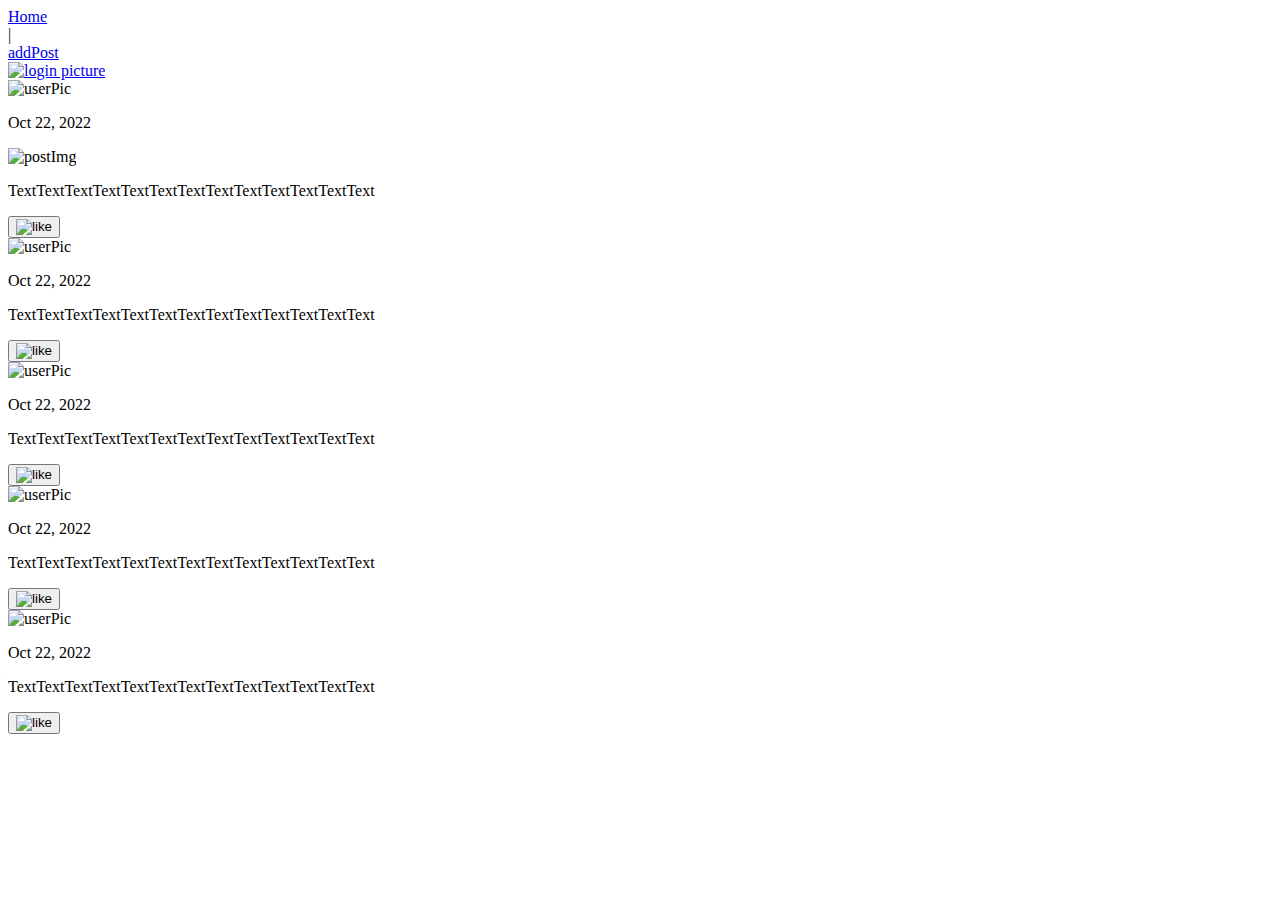
==== FirstTask/index.html @ 14bafd72 "initial html no styling" ====
<!DOCTYPE html>
<html lang="en">
<head>
    <meta charset="UTF-8">
    <title>postsTab</title>
</head>
<body>
    <div id="navBar">
        <div id="home|addPost-Bar">
            <a href="index.html" id="homeNavBarLink">Home</a>
            <div id="linksNavBarSeparator">|</div>
            <a href="addPost.html" id="addPostNavBarLink">addPost</a>
        </div>
        <a href="login.html">
            <img alt="login picture" src="relatedFiles/loginPic.png">
        </a>
    </div>
    <div id="postsFeed">

        <div class="post">
            <div class="postUpperBar">
                <img alt="userPic" src="relatedFiles/loginPic.png"/>
                <p>Oct 22, 2022</p>
            </div>
            <div class="postBody">
                <img alt="postImg" class="postImg" src="relatedFiles/tartu-old-city.jpg"/>
                <p class="postText">TextTextTextTextTextTextTextTextTextTextTextTextText</p>
            </div>
            <button onclick="console.log('heh')" class="likeButton">
                <img class="likeButtonImage" alt="like" src="relatedFiles/likeButton.png"/>
            </button>
        </div>

        <div class="post">
            <div class="postUpperBar">
                <img alt="userPic" src="relatedFiles/loginPic.png"/>
                <p>Oct 22, 2022</p>
            </div>
            <div class="postBody">
                <p class="postText">TextTextTextTextTextTextTextTextTextTextTextTextText</p>
            </div>
            <button onclick="console.log('heh')" class="likeButton">
                <img class="likeButtonImage" alt="like" src="relatedFiles/likeButton.png"/>
            </button>
        </div>

        <div class="post">
            <div class="postUpperBar">
                <img alt="userPic" src="relatedFiles/loginPic.png"/>
                <p>Oct 22, 2022</p>
            </div>
            <div class="postBody">
                <p class="postText">TextTextTextTextTextTextTextTextTextTextTextTextText</p>
            </div>
            <button onclick="console.log('heh')" class="likeButton">
                <img class="likeButtonImage" alt="like" src="relatedFiles/likeButton.png"/>
            </button>
        </div>

        <div class="post">
            <div class="postUpperBar">
                <img alt="userPic" src="relatedFiles/loginPic.png"/>
                <p>Oct 22, 2022</p>
            </div>
            <div class="postBody">
                <p class="postText">TextTextTextTextTextTextTextTextTextTextTextTextText</p>
            </div>
            <button onclick="console.log('heh')" class="likeButton">
                <img class="likeButtonImage" alt="like" src="relatedFiles/likeButton.png"/>
            </button>
        </div>

        <div class="post">
            <div class="postUpperBar">
                <img alt="userPic" src="relatedFiles/loginPic.png"/>
                <p>Oct 22, 2022</p>
            </div>
            <div class="postBody">
                <p class="postText">TextTextTextTextTextTextTextTextTextTextTextTextText</p>
            </div>
            <button onclick="console.log('like clicked')" class="likeButton">
                <img class="likeButtonImage" alt="like" src="relatedFiles/likeButton.png"/>
            </button>
        </div>

    </div>
    <div id="footer"></div>
</body>
</html>
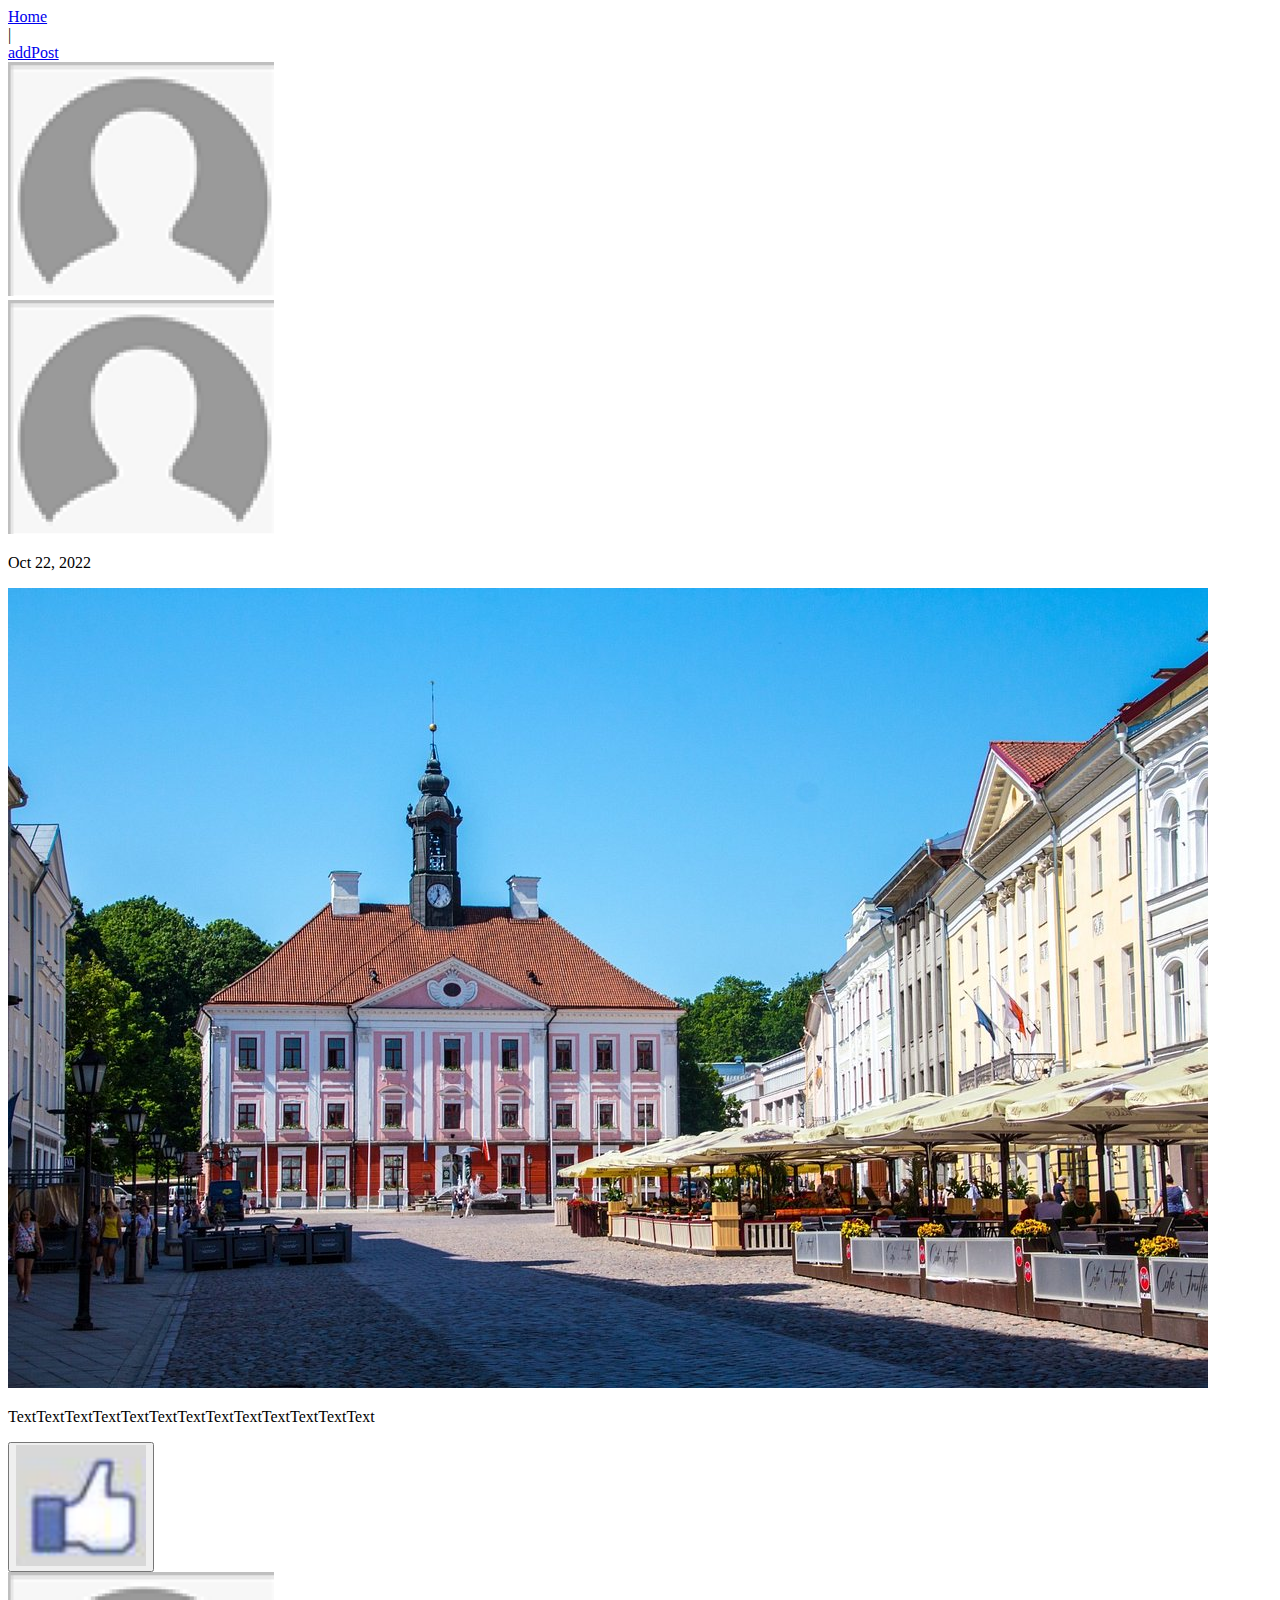
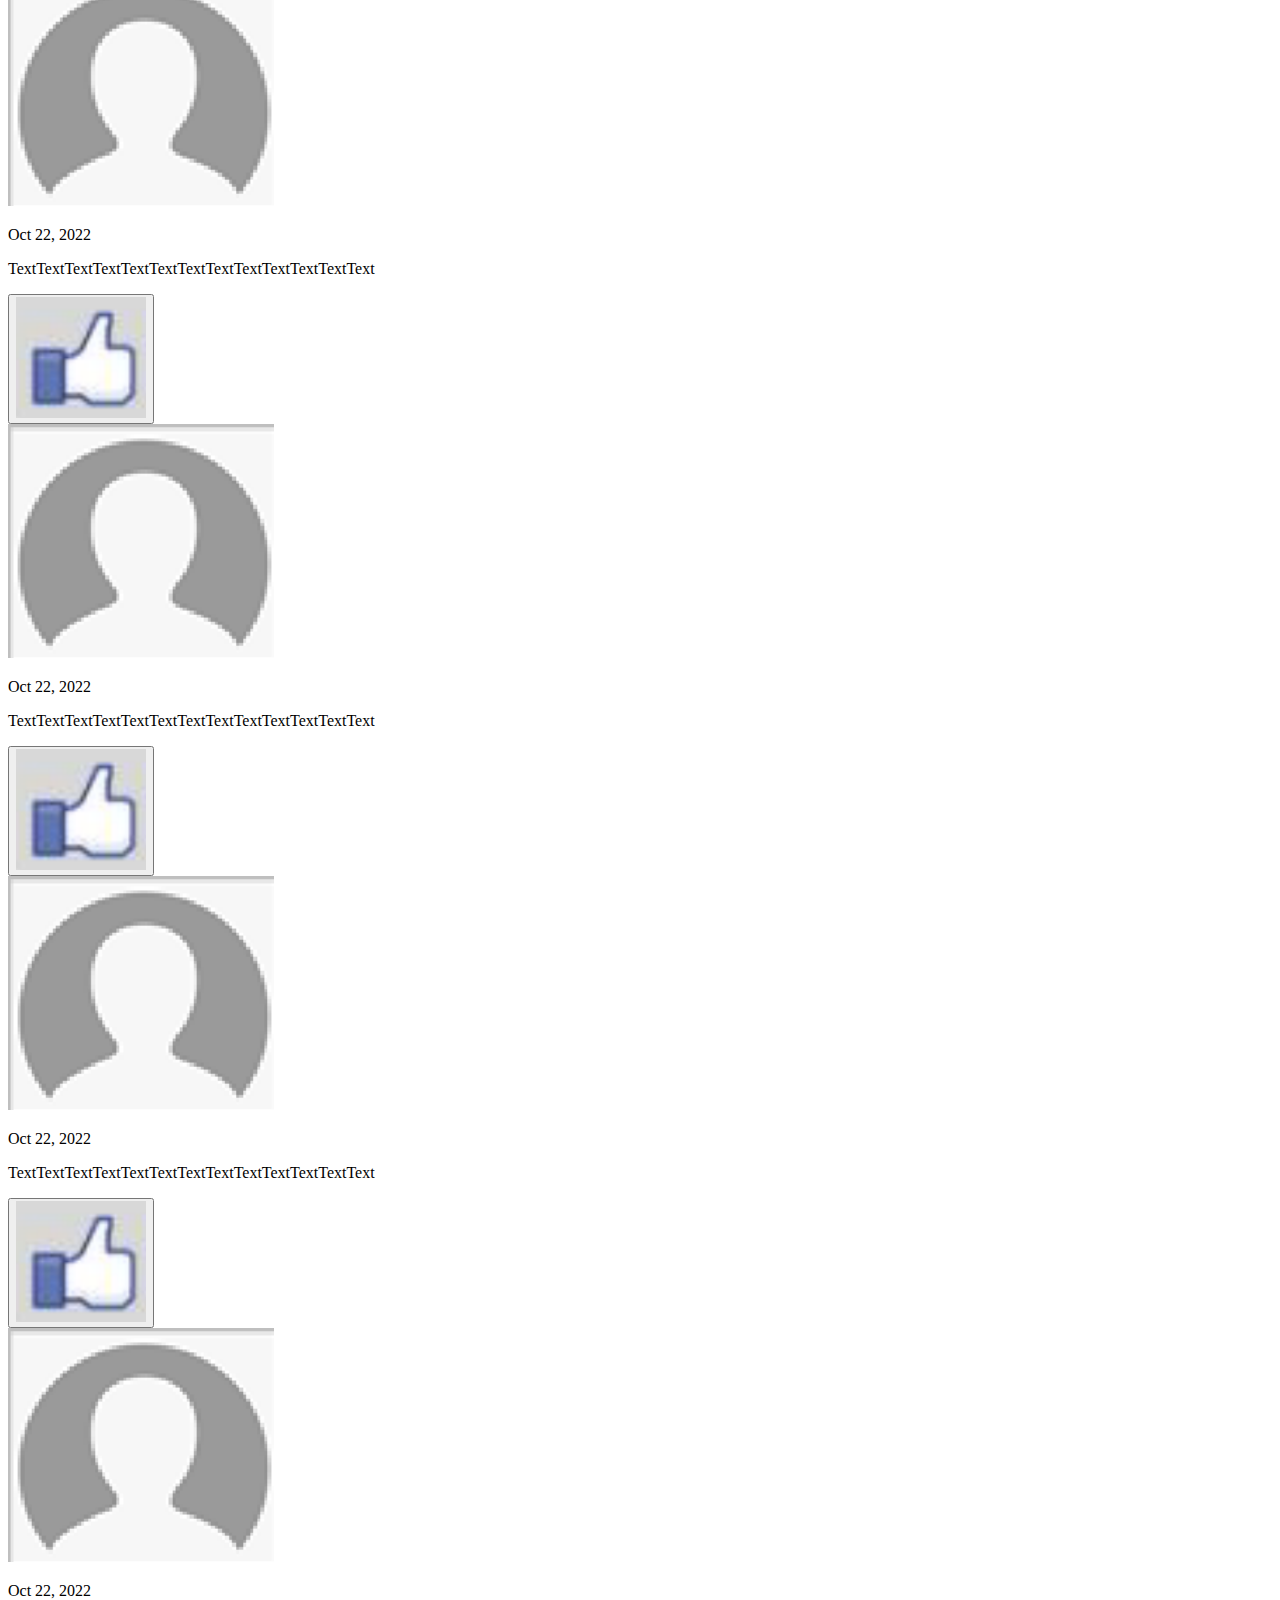
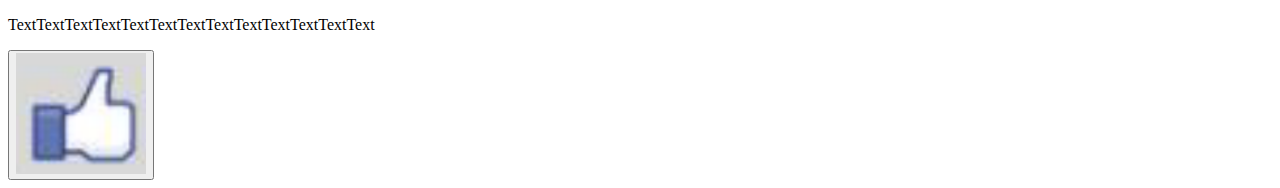
==== commit bc7d8591: "removed useless logs" ====
--- a/FirstTask/index.html
+++ b/FirstTask/index.html
@@ -26,7 +26,7 @@
                 <img alt="postImg" class="postImg" src="relatedFiles/tartu-old-city.jpg"/>
                 <p class="postText">TextTextTextTextTextTextTextTextTextTextTextTextText</p>
             </div>
-            <button onclick="console.log('heh')" class="likeButton">
+            <button class="likeButton">
                 <img class="likeButtonImage" alt="like" src="relatedFiles/likeButton.png"/>
             </button>
         </div>
@@ -39,7 +39,7 @@
             <div class="postBody">
                 <p class="postText">TextTextTextTextTextTextTextTextTextTextTextTextText</p>
             </div>
-            <button onclick="console.log('heh')" class="likeButton">
+            <button class="likeButton">
                 <img class="likeButtonImage" alt="like" src="relatedFiles/likeButton.png"/>
             </button>
         </div>
@@ -52,7 +52,7 @@
             <div class="postBody">
                 <p class="postText">TextTextTextTextTextTextTextTextTextTextTextTextText</p>
             </div>
-            <button onclick="console.log('heh')" class="likeButton">
+            <button class="likeButton">
                 <img class="likeButtonImage" alt="like" src="relatedFiles/likeButton.png"/>
             </button>
         </div>
@@ -65,7 +65,7 @@
             <div class="postBody">
                 <p class="postText">TextTextTextTextTextTextTextTextTextTextTextTextText</p>
             </div>
-            <button onclick="console.log('heh')" class="likeButton">
+            <button class="likeButton">
                 <img class="likeButtonImage" alt="like" src="relatedFiles/likeButton.png"/>
             </button>
         </div>
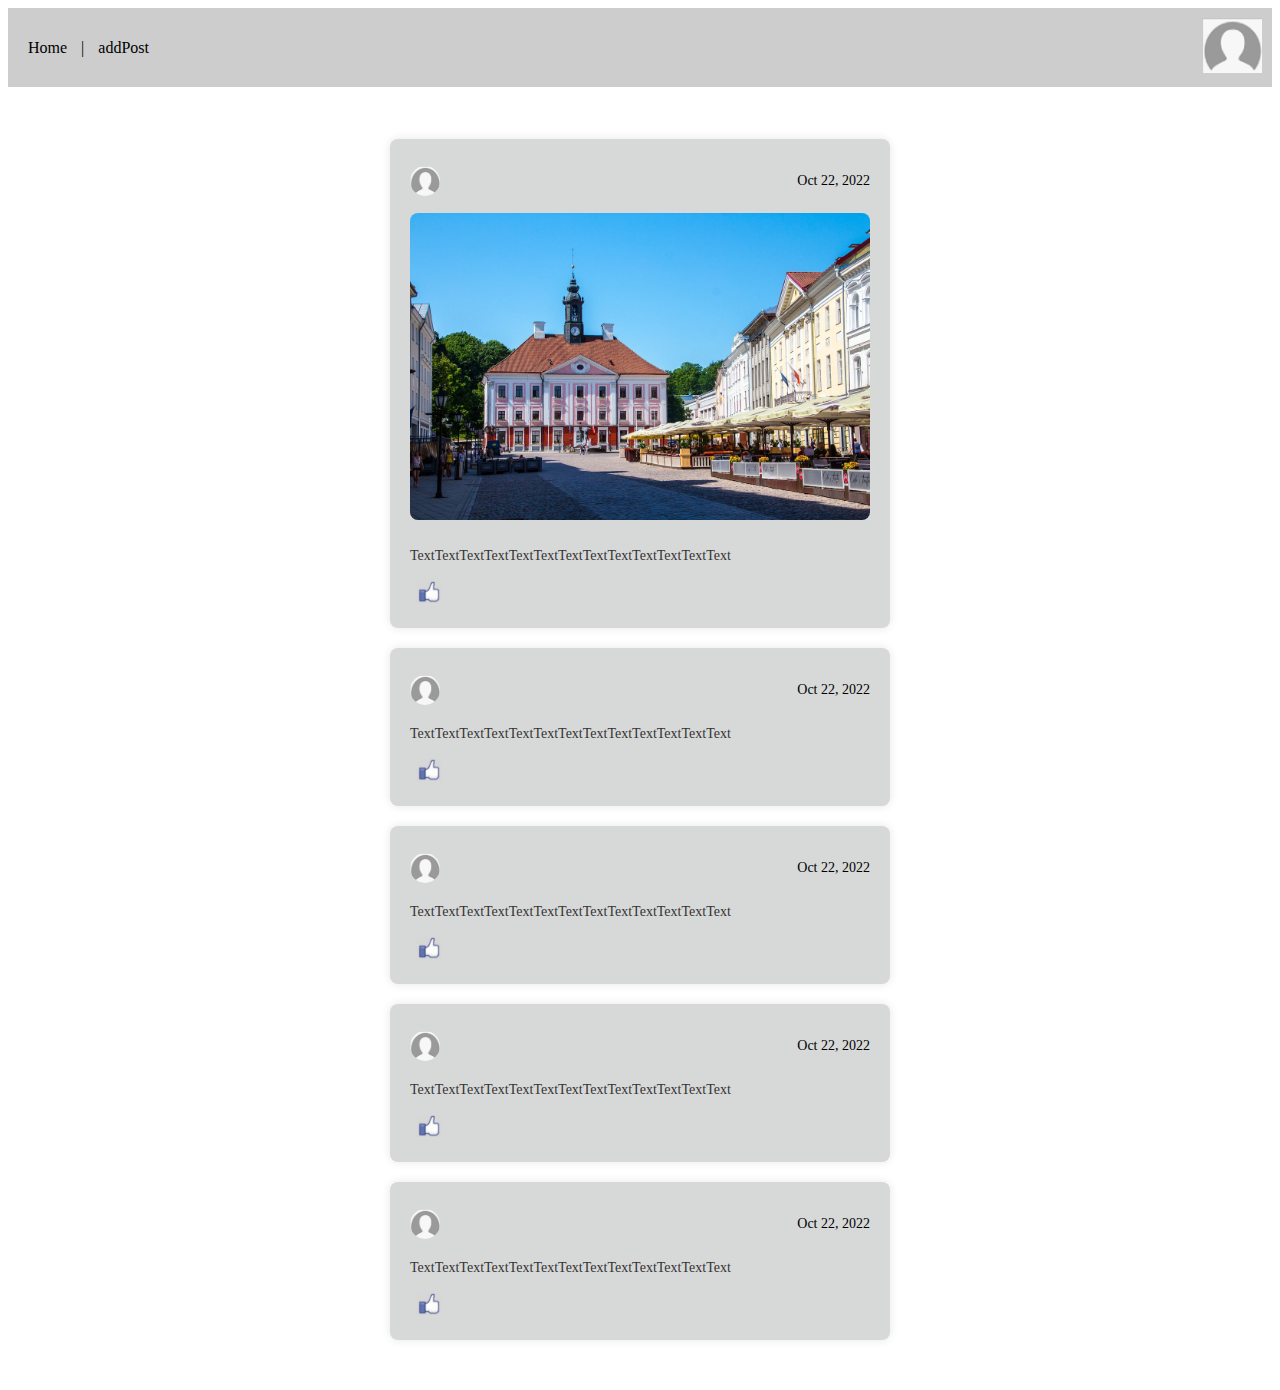
==== commit 5a5776fd: "css" ====
--- a/FirstTask/index.html
+++ b/FirstTask/index.html
@@ -1,18 +1,19 @@
 <!DOCTYPE html>
 <html lang="en">
 <head>
+    <link rel="stylesheet" href="cssfiles/index.css">
     <meta charset="UTF-8">
     <title>postsTab</title>
 </head>
 <body>
     <div id="navBar">
         <div id="home|addPost-Bar">
-            <a href="index.html" id="homeNavBarLink">Home</a>
-            <div id="linksNavBarSeparator">|</div>
-            <a href="addPost.html" id="addPostNavBarLink">addPost</a>
+            <a href="index.html" id="homeNavBarLink" class="nav-link">Home</a>
+            <span id="linksNavBarSeparator">|</span>
+            <a href="addPost.html" id="addPostNavBarLink" class="nav-link">addPost</a>
         </div>
         <a href="login.html">
-            <img alt="login picture" src="relatedFiles/loginPic.png">
+            <img alt="login picture" src="relatedFiles/loginPic.png" class="image">
         </a>
     </div>
     <div id="postsFeed">
@@ -20,7 +21,7 @@
         <div class="post">
             <div class="postUpperBar">
                 <img alt="userPic" src="relatedFiles/loginPic.png"/>
-                <p>Oct 22, 2022</p>
+                <p class="post-date">Oct 22, 2022</p>
             </div>
             <div class="postBody">
                 <img alt="postImg" class="postImg" src="relatedFiles/tartu-old-city.jpg"/>
@@ -34,7 +35,7 @@
         <div class="post">
             <div class="postUpperBar">
                 <img alt="userPic" src="relatedFiles/loginPic.png"/>
-                <p>Oct 22, 2022</p>
+                <p class="post-date">Oct 22, 2022</p>
             </div>
             <div class="postBody">
                 <p class="postText">TextTextTextTextTextTextTextTextTextTextTextTextText</p>
@@ -47,7 +48,7 @@
         <div class="post">
             <div class="postUpperBar">
                 <img alt="userPic" src="relatedFiles/loginPic.png"/>
-                <p>Oct 22, 2022</p>
+                <p class="post-date">Oct 22, 2022</p>
             </div>
             <div class="postBody">
                 <p class="postText">TextTextTextTextTextTextTextTextTextTextTextTextText</p>
@@ -60,7 +61,7 @@
         <div class="post">
             <div class="postUpperBar">
                 <img alt="userPic" src="relatedFiles/loginPic.png"/>
-                <p>Oct 22, 2022</p>
+                <p class="post-date">Oct 22, 2022</p>
             </div>
             <div class="postBody">
                 <p class="postText">TextTextTextTextTextTextTextTextTextTextTextTextText</p>
@@ -73,7 +74,7 @@
         <div class="post">
             <div class="postUpperBar">
                 <img alt="userPic" src="relatedFiles/loginPic.png"/>
-                <p>Oct 22, 2022</p>
+                <p class="post-date">Oct 22, 2022</p>
             </div>
             <div class="postBody">
                 <p class="postText">TextTextTextTextTextTextTextTextTextTextTextTextText</p>
--- a/FirstTask/cssfiles/index.css
+++ b/FirstTask/cssfiles/index.css
@@ -0,0 +1,76 @@
+#navBar {
+    display: flex;
+    justify-content: space-between;
+    align-items: center;
+    padding: 10px;
+    background-color: #a3a2a28a;
+    border-bottom: 2px solid #ffffff;
+}
+#postsFeed {
+    width: 500px;
+    margin: 50px auto;
+}
+
+.post {
+    background-color: #d7d8d8;
+    padding: 20px;
+    margin-bottom: 20px;
+    border-radius: 8px;
+    box-shadow: 0px 0px 10px rgba(0, 0, 0, 0.1);
+}
+
+.postUpperBar {
+    display: flex;
+    align-items: center;
+    margin-bottom: 10px;
+}
+
+.postUpperBar img {
+    width: 30px;
+    height: 30px;
+    border-radius: 50%;
+    margin-right: 10px;
+}
+
+.postBody img {
+    max-width: 100%;
+    height: auto;
+    border-radius: 8px;
+    margin-bottom: 10px;
+}
+
+.postText {
+    font-size: 14px;
+    color: #333;
+}
+
+.likeButton {
+    background-color: #d7d8d8;
+    border: none;
+    cursor: pointer;
+}
+
+.likeButtonImage {
+    width: 25px;
+    height: 25px;
+}
+
+.image {
+    width: 60px;
+    height: 55px;
+}
+
+.nav-link {
+    padding: 10px;
+    color: black;
+    text-decoration: none; 
+}
+
+.nav-link:hover {
+    color: rgb(25, 0, 255); 
+}
+.post-date {
+    font-size: 14px;
+    color: rgb(0, 0, 0);
+    margin-left: auto;
+}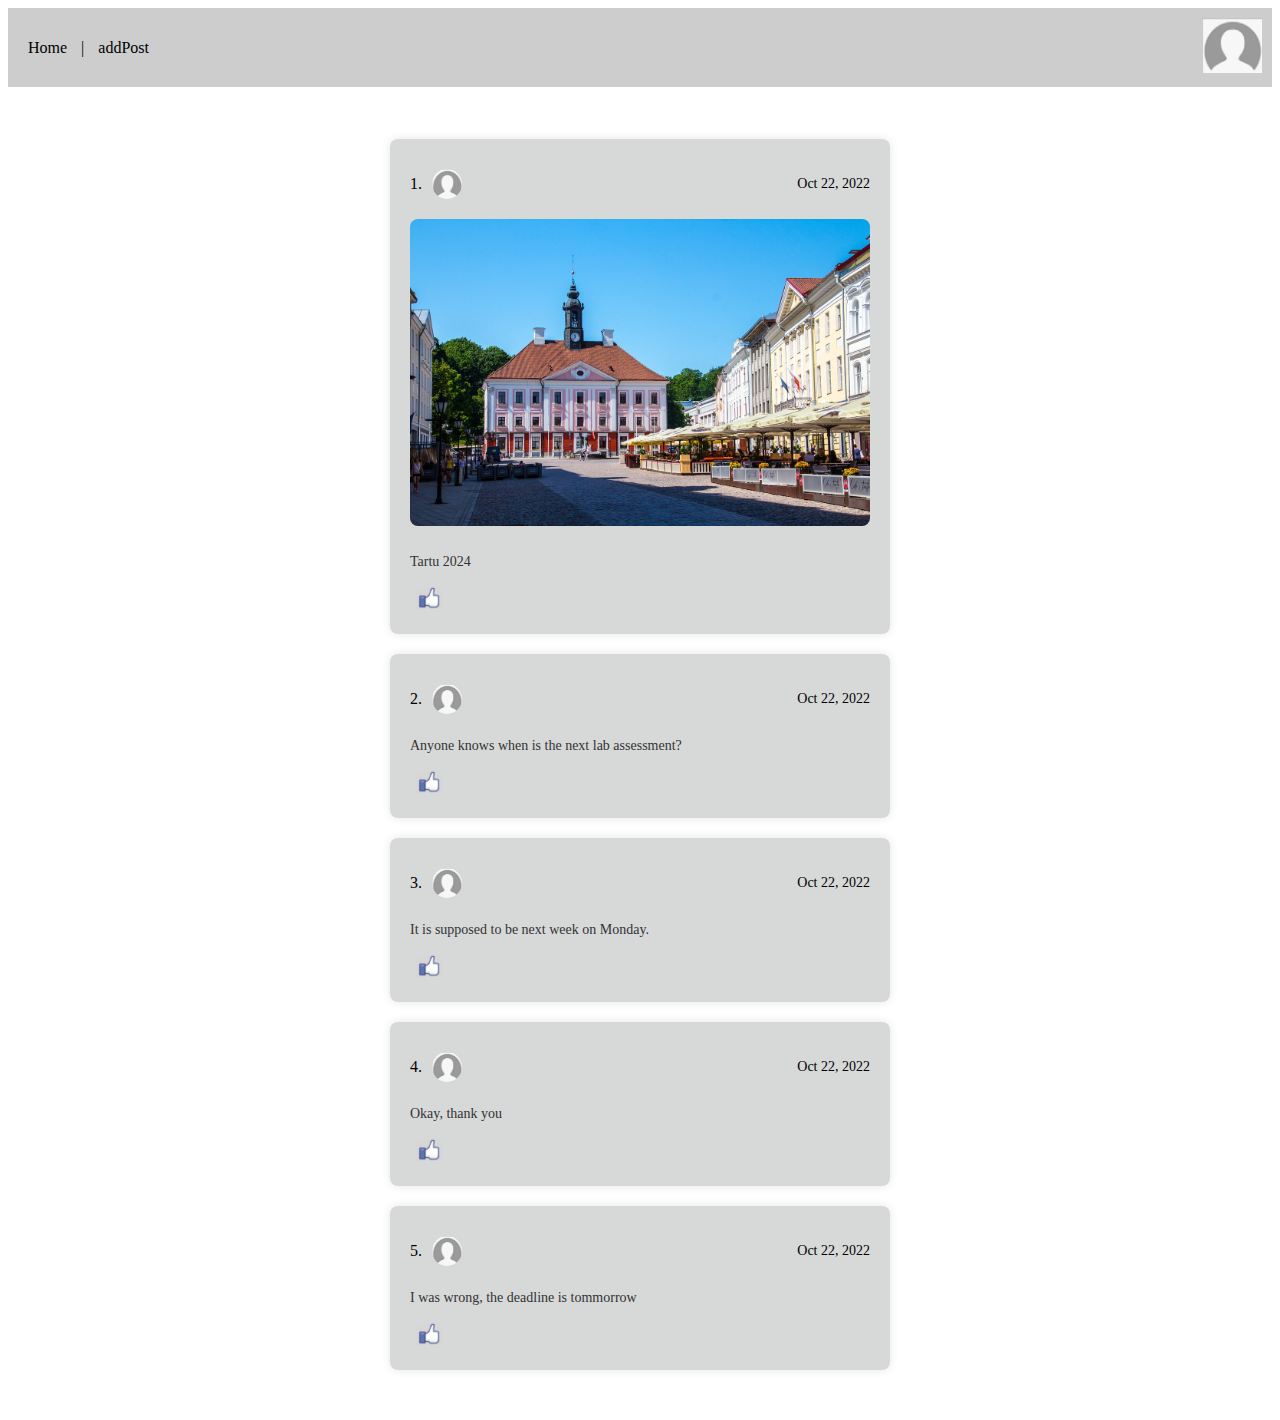
==== commit acb10f22: "commented login.css and added more classes + index.html added text and each message numeration" ====
--- a/FirstTask/index.html
+++ b/FirstTask/index.html
@@ -20,12 +20,13 @@
 
         <div class="post">
             <div class="postUpperBar">
+                <p class="post-number">1.</p>
                 <img alt="userPic" src="relatedFiles/loginPic.png"/>
                 <p class="post-date">Oct 22, 2022</p>
             </div>
             <div class="postBody">
                 <img alt="postImg" class="postImg" src="relatedFiles/tartu-old-city.jpg"/>
-                <p class="postText">TextTextTextTextTextTextTextTextTextTextTextTextText</p>
+                <p class="postText">Tartu 2024 </p>
             </div>
             <button class="likeButton">
                 <img class="likeButtonImage" alt="like" src="relatedFiles/likeButton.png"/>
@@ -34,11 +35,12 @@
 
         <div class="post">
             <div class="postUpperBar">
+                <p class="post-number">2.</p>
                 <img alt="userPic" src="relatedFiles/loginPic.png"/>
                 <p class="post-date">Oct 22, 2022</p>
             </div>
             <div class="postBody">
-                <p class="postText">TextTextTextTextTextTextTextTextTextTextTextTextText</p>
+                <p class="postText">Anyone knows when is the next lab assessment?</p>
             </div>
             <button class="likeButton">
                 <img class="likeButtonImage" alt="like" src="relatedFiles/likeButton.png"/>
@@ -47,11 +49,12 @@
 
         <div class="post">
             <div class="postUpperBar">
+                <p class="post-number">3.</p>
                 <img alt="userPic" src="relatedFiles/loginPic.png"/>
                 <p class="post-date">Oct 22, 2022</p>
             </div>
             <div class="postBody">
-                <p class="postText">TextTextTextTextTextTextTextTextTextTextTextTextText</p>
+                <p class="postText">It is supposed to be next week on Monday.</p>
             </div>
             <button class="likeButton">
                 <img class="likeButtonImage" alt="like" src="relatedFiles/likeButton.png"/>
@@ -60,11 +63,12 @@
 
         <div class="post">
             <div class="postUpperBar">
+                <p class="post-number">4.</p>
                 <img alt="userPic" src="relatedFiles/loginPic.png"/>
                 <p class="post-date">Oct 22, 2022</p>
             </div>
             <div class="postBody">
-                <p class="postText">TextTextTextTextTextTextTextTextTextTextTextTextText</p>
+                <p class="postText">Okay, thank you</p>
             </div>
             <button class="likeButton">
                 <img class="likeButtonImage" alt="like" src="relatedFiles/likeButton.png"/>
@@ -73,11 +77,12 @@
 
         <div class="post">
             <div class="postUpperBar">
+                <p class="post-number">5.</p>
                 <img alt="userPic" src="relatedFiles/loginPic.png"/>
                 <p class="post-date">Oct 22, 2022</p>
             </div>
             <div class="postBody">
-                <p class="postText">TextTextTextTextTextTextTextTextTextTextTextTextText</p>
+                <p class="postText">I was wrong, the deadline is tommorrow</p>
             </div>
             <button onclick="console.log('like clicked')" class="likeButton">
                 <img class="likeButtonImage" alt="like" src="relatedFiles/likeButton.png"/>
--- a/FirstTask/cssfiles/index.css
+++ b/FirstTask/cssfiles/index.css
@@ -73,4 +73,9 @@
     font-size: 14px;
     color: rgb(0, 0, 0);
     margin-left: auto;
+}
+.post-number {
+    font-size: 16px;
+    color: #000000;
+    margin-right: 10px;
 }